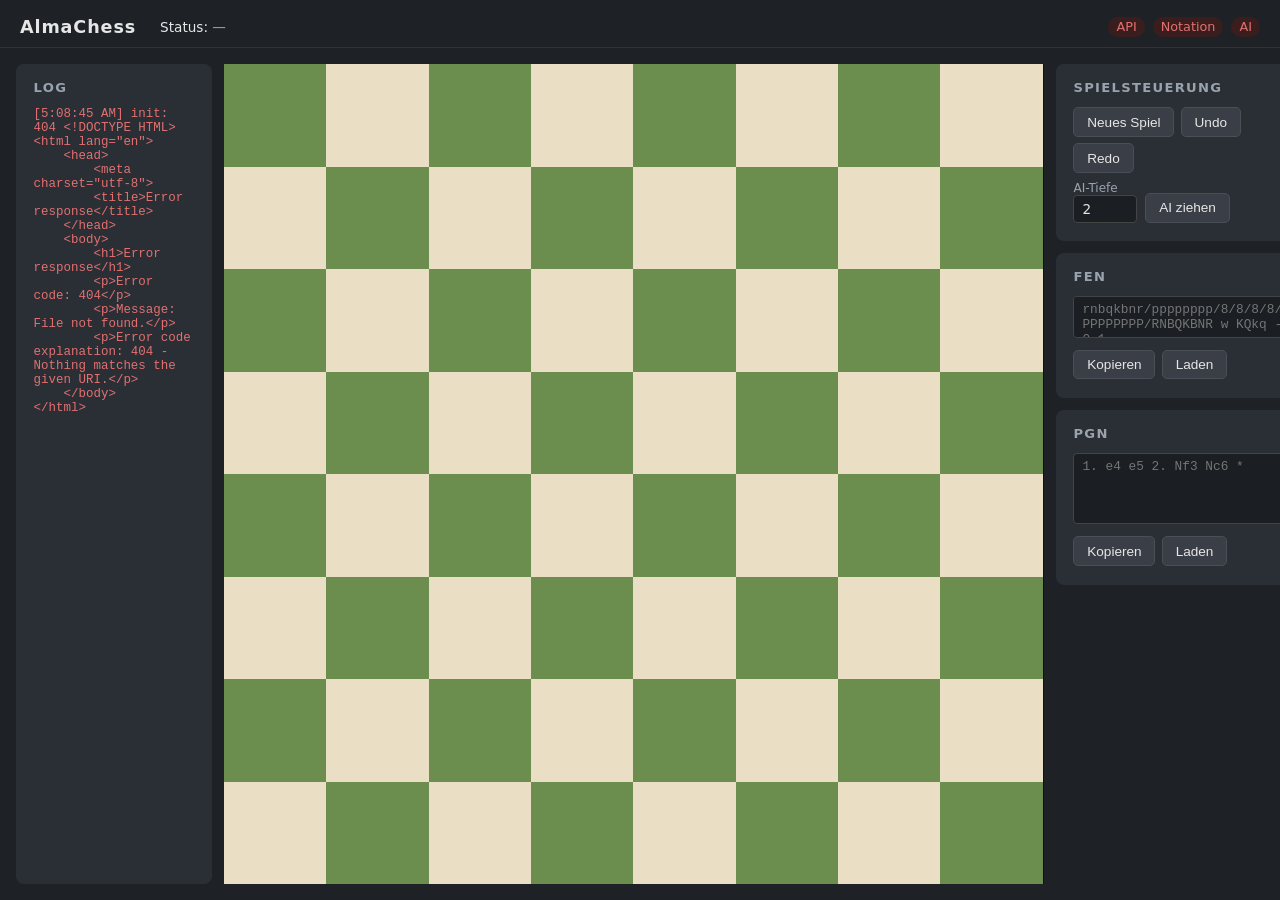
==== web/html/index.html @ f7832139 "docker abhaengigkeiten und web frontend hinzugefügt" ====
<!doctype html>
<html lang="de">
<head>
  <meta charset="utf-8" />
  <title>AlmaChess — Test Frontend</title>
  <meta name="viewport" content="width=device-width, initial-scale=1" />
  <link rel="stylesheet" href="styles.css" />
</head>
<body>
  <header>
    <h1>AlmaChess</h1>
    <div class="meta">
      <span><strong>Status:</strong> <span id="status">—</span></span>
    </div>
    <div id="health" class="health">
      <span data-svc="api">API</span>
      <span data-svc="notation">Notation</span>
      <span data-svc="ai">AI</span>
    </div>
  </header>

  <main>
    <aside class="log-col">
      <div class="panel log-panel">
        <h2>Log</h2>
        <pre id="log"></pre>
      </div>
    </aside>

    <section class="board-col">
      <div id="board" aria-label="Chessboard"></div>
    </section>

    <aside class="controls-col">
      <div class="panel">
        <h2>Spielsteuerung</h2>
        <div class="buttons">
          <button id="btn-reset">Neues Spiel</button>
          <button id="btn-undo">Undo</button>
          <button id="btn-redo">Redo</button>
        </div>
        <div class="ai-row">
          <label>AI-Tiefe
            <input id="ai-depth" type="number" min="1" max="6" value="2" />
          </label>
          <button id="btn-ai">AI ziehen</button>
        </div>
      </div>

      <div class="panel">
        <h2>FEN</h2>
        <textarea id="fen-input" rows="2"
          placeholder="rnbqkbnr/pppppppp/8/8/8/8/PPPPPPPP/RNBQKBNR w KQkq - 0 1"></textarea>
        <div class="buttons">
          <button id="btn-fen-copy">Kopieren</button>
          <button id="btn-fen-load">Laden</button>
        </div>
      </div>

      <div class="panel">
        <h2>PGN</h2>
        <textarea id="pgn-input" rows="4" placeholder="1. e4 e5 2. Nf3 Nc6 *"></textarea>
        <div class="buttons">
          <button id="btn-pgn-copy">Kopieren</button>
          <button id="btn-pgn-load">Laden</button>
        </div>
      </div>
    </aside>
  </main>

  <script src="app.js"></script>
</body>
</html>
---- web/html/styles.css ----
:root {
  --light: #eadfc5;
  --dark:  #6b8e4e;
  --sel:   #f6c453;
  --legal: rgba(246, 196, 83, 0.55);
  --bg:    #1e2227;
  --panel: #2a2f36;
  --fg:    #e6e6e6;
  --muted: #9aa3ad;
  --ok:    #6bd67b;
  --bad:   #e27070;
}

* { box-sizing: border-box; }

html, body { height: 100%; }

body {
  margin: 0;
  font-family: system-ui, -apple-system, Segoe UI, Roboto, sans-serif;
  background: var(--bg);
  color: var(--fg);
  display: flex;
  flex-direction: column;
  min-height: 100vh;
}

header {
  display: flex;
  align-items: center;
  gap: 1.5rem;
  padding: 0.65rem 1.25rem;
  margin-top: 0.4rem;
  border-bottom: 1px solid #333;
  flex: 0 0 auto;
}

h1 { margin: 0; font-size: 1.1rem; letter-spacing: 0.05em; }

.meta {
  display: flex;
  gap: 1.25rem;
  font-size: 0.85rem;
  color: var(--muted);
  flex: 1;
}
.meta strong { color: var(--fg); font-weight: 500; }

.health { display: flex; gap: 0.5rem; font-size: 0.8rem; }
.health span {
  padding: 0.15rem 0.5rem;
  border-radius: 999px;
  background: #3a3f47;
  color: var(--muted);
}
.health span.up   { background: #1e3a24; color: var(--ok); }
.health span.down { background: #3a1e1e; color: var(--bad); }

main {
  display: grid;
  grid-template-columns: minmax(220px, 300px) 1fr minmax(280px, 340px);
  gap: 0;
  padding: 0;
  flex: 1 1 auto;
  min-height: 0;
}

.log-col {
  display: flex;
  flex-direction: column;
  padding: 1rem 0.5rem 1rem 1rem;
  min-height: 0;
}

.board-col {
  display: flex;
  align-items: stretch;
  justify-content: center;
  min-height: 0;
  padding: 1rem 0.25rem;
}

#board {
  display: grid;
  grid-template-columns: repeat(8, 1fr);
  grid-template-rows:    repeat(8, 1fr);
  aspect-ratio: 1 / 1;
  height: 100%;
  width: auto;
  max-width: 100%;
  border-right: 1px solid #111;
  user-select: none;
}

.sq {
  display: flex;
  align-items: center;
  justify-content: center;
  font-size: clamp(1.8rem, 7vmin, 5rem);
  line-height: 1;
  cursor: pointer;
  position: relative;
}
.sq.light { background: var(--light); }
.sq.dark  { background: var(--dark); }

.sq[draggable="true"] { cursor: grab; }
.sq[draggable="true"]:active { cursor: grabbing; }
/* During drag we hide the glyph on the origin square so only the cursor ghost
   (just the piece) is visible; the square keeps its background colour. */
.sq.dragging { color: transparent !important; text-shadow: none !important; }
.sq.drop-target { box-shadow: inset 0 0 0 3px var(--sel); }

.drag-ghost {
  position: fixed;
  top: -1000px;
  left: -1000px;
  pointer-events: none;
  background: transparent;
  line-height: 1;
  display: flex;
  align-items: center;
  justify-content: center;
}

/* All pieces use the filled glyph; colour is decided by side. */
.sq.piece-white {
  color: #ffffff;
  text-shadow:
     0 0 2px #000,
     1px 0  1px #000,
    -1px 0  1px #000,
     0  1px 1px #000,
     0 -1px 1px #000;
}
.sq.piece-black {
  color: #111111;
  text-shadow: 0 1px 1px rgba(255,255,255,0.15);
}

.sq.selected { outline: 3px solid var(--sel); outline-offset: -3px; }
.sq.legal::after {
  content: "";
  position: absolute;
  width: 28%;
  height: 28%;
  border-radius: 50%;
  background: var(--legal);
  pointer-events: none;
}
.sq.legal.capture::after {
  width: 82%; height: 82%;
  background: transparent;
  border: 4px solid var(--legal);
  border-radius: 50%;
}

.controls-col {
  display: flex;
  flex-direction: column;
  gap: 0.75rem;
  overflow: hidden;
  min-height: 0;
  padding: 1rem 1rem 1rem 0.5rem;
}

.panel {
  background: var(--panel);
  padding: 1rem 1.1rem 1.15rem;
  border-radius: 8px;
  flex: 0 0 auto;
}
.panel h2 {
  margin: 0 0 0.75rem;
  font-size: 0.82rem;
  text-transform: uppercase;
  letter-spacing: 0.1em;
  color: var(--muted);
}

.buttons { display: flex; gap: 0.4rem; flex-wrap: wrap; }
.buttons + textarea, textarea + .buttons { margin-top: 0.5rem; }

button {
  background: #3a3f47;
  color: var(--fg);
  border: 1px solid #4a4f57;
  padding: 0.4rem 0.8rem;
  border-radius: 5px;
  cursor: pointer;
  font-size: 0.85rem;
}
button:hover { background: #474c55; }
button:active { transform: translateY(1px); }

.ai-row { display: flex; gap: 0.5rem; align-items: end; margin-top: 0.5rem; }
.ai-row label { display: flex; flex-direction: column; font-size: 0.75rem; color: var(--muted); }

input[type="number"], textarea {
  background: #1b1e22;
  color: var(--fg);
  border: 1px solid #444;
  border-radius: 4px;
  padding: 0.3rem 0.5rem;
  font-family: inherit;
  font-size: 0.85rem;
}
input[type="number"] { width: 4rem; }
textarea {
  width: 100%;
  resize: vertical;
  font-family: ui-monospace, Menlo, Consolas, monospace;
  font-size: 0.8rem;
}

.log-panel {
  flex: 1 1 auto;
  display: flex;
  flex-direction: column;
  min-height: 0;
}
#log {
  margin: 0;
  flex: 1 1 auto;
  overflow: auto;
  font-size: 0.78rem;
  color: var(--muted);
  white-space: pre-wrap;
}
#log .err { color: var(--bad); }
#log .ok  { color: var(--ok); }

@media (max-width: 1100px) {
  main { grid-template-columns: 1fr minmax(260px, 320px); }
  .log-col { display: none; }
}
@media (max-width: 800px) {
  main { grid-template-columns: 1fr; }
  .log-col { display: none; }
  #board { height: auto; width: min(95vw, 70vh); }
}
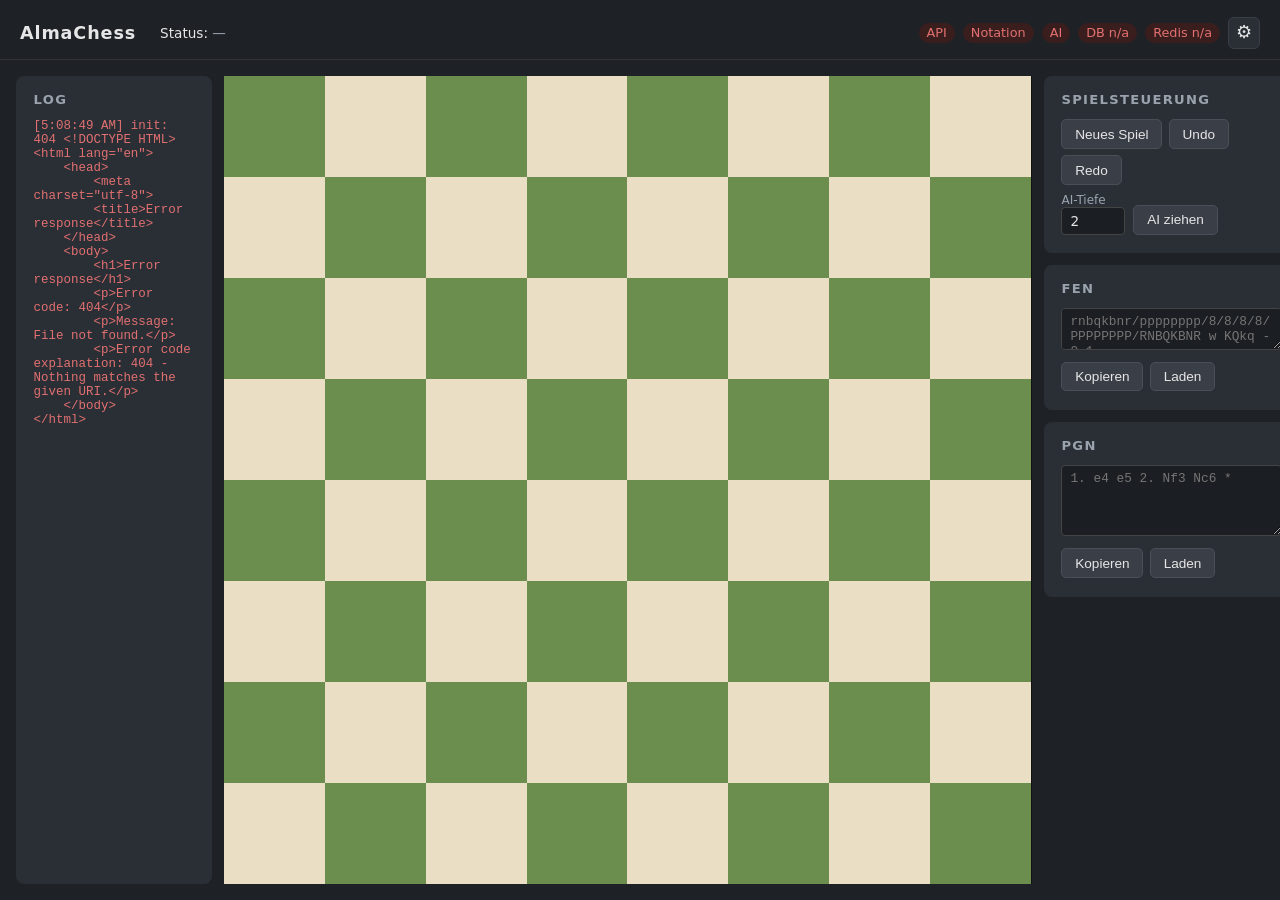
==== commit 8a57a3e4: "db wie redis, mongo und postgres speichern pgn und fens" ====
--- a/web/html/index.html
+++ b/web/html/index.html
@@ -16,6 +16,47 @@
       <span data-svc="api">API</span>
       <span data-svc="notation">Notation</span>
       <span data-svc="ai">AI</span>
+      <span data-svc="db" id="db-badge">DB —</span>
+      <span data-svc="redis" id="redis-badge">Redis —</span>
+      <button id="btn-db-menu" class="icon-btn" title="Datenbank-Menü" aria-haspopup="true" aria-expanded="false">⚙</button>
+    </div>
+    <div id="db-menu" class="db-menu" hidden>
+      <div class="db-menu-header">
+        <strong>Datenbank</strong>
+        <span class="db-menu-backend">Aktive DB: <span id="db-menu-backend">—</span></span>
+      </div>
+      <label class="db-menu-row">Game ID
+        <input id="db-game-id" type="text" placeholder="z.B. partie-1" />
+      </label>
+      <div class="db-menu-buttons">
+        <button id="btn-db-save">Speichern</button>
+        <button id="btn-db-load">Laden</button>
+        <button id="btn-db-delete">Löschen</button>
+        <button id="btn-db-list">Aktualisieren</button>
+      </div>
+      <div class="db-menu-list-label">Gespeicherte Partien</div>
+      <ul id="db-list" class="db-list"></ul>
+
+      <hr class="db-menu-sep" />
+
+      <div class="db-menu-header">
+        <strong>Live Autosave</strong>
+        <span class="db-menu-backend">
+          <span id="live-backend">—</span>
+          <span id="live-ttl" class="db-menu-ttl"></span>
+        </span>
+      </div>
+      <label class="db-menu-row">Session ID
+        <input id="live-session-id" type="text" placeholder="z.B. browser-session-1" value="browser-session-1" />
+      </label>
+      <div class="db-menu-buttons">
+        <button id="btn-live-save">Live speichern</button>
+        <button id="btn-live-load">Live laden</button>
+        <button id="btn-live-delete">Live löschen</button>
+        <label class="db-autosave-toggle">
+          <input id="chk-live-autosave" type="checkbox" /> Autosave nach Zug
+        </label>
+      </div>
     </div>
   </header>
 
@@ -65,6 +106,7 @@
           <button id="btn-pgn-load">Laden</button>
         </div>
       </div>
+
     </aside>
   </main>
 
--- a/web/html/styles.css
+++ b/web/html/styles.css
@@ -33,6 +33,7 @@
   margin-top: 0.4rem;
   border-bottom: 1px solid #333;
   flex: 0 0 auto;
+  position: relative;
 }
 
 h1 { margin: 0; font-size: 1.1rem; letter-spacing: 0.05em; }
@@ -46,7 +47,7 @@
 }
 .meta strong { color: var(--fg); font-weight: 500; }
 
-.health { display: flex; gap: 0.5rem; font-size: 0.8rem; }
+.health { display: flex; align-items: center; gap: 0.5rem; font-size: 0.8rem; }
 .health span {
   padding: 0.15rem 0.5rem;
   border-radius: 999px;
@@ -78,6 +79,86 @@
   justify-content: center;
   min-height: 0;
   padding: 1rem 0.25rem;
+}
+
+.icon-btn {
+  background: var(--panel);
+  color: var(--fg);
+  border: 1px solid #3a3f47;
+  border-radius: 6px;
+  width: 2rem;
+  height: 2rem;
+  font-size: 1.1rem;
+  cursor: pointer;
+  display: inline-flex;
+  align-items: center;
+  justify-content: center;
+}
+.icon-btn:hover { background: #33383f; }
+.icon-btn[aria-expanded="true"] { background: #33383f; }
+
+.db-menu {
+  position: absolute;
+  top: calc(100% + 0.25rem);
+  right: 1.25rem;
+  z-index: 20;
+  background: var(--panel);
+  border: 1px solid #3a3f47;
+  border-radius: 8px;
+  padding: 0.75rem;
+  width: 22rem;
+  max-width: calc(100vw - 1rem);
+  box-shadow: 0 8px 24px rgba(0, 0, 0, 0.45);
+  display: flex;
+  flex-direction: column;
+  gap: 0.6rem;
+}
+.db-menu[hidden] { display: none; }
+
+.db-menu-header {
+  display: flex;
+  justify-content: space-between;
+  align-items: baseline;
+}
+.db-menu-backend { font-size: 0.8rem; color: var(--muted); }
+.db-menu-backend #db-menu-backend { color: var(--fg); font-weight: 600; }
+
+.db-menu-row {
+  display: flex;
+  flex-direction: column;
+  gap: 0.25rem;
+  font-size: 0.8rem;
+  color: var(--muted);
+}
+.db-menu-row input {
+  background: #1a1d22;
+  color: var(--fg);
+  border: 1px solid #3a3f47;
+  border-radius: 4px;
+  padding: 0.35rem 0.5rem;
+  font-size: 0.9rem;
+}
+
+.db-menu-buttons {
+  display: grid;
+  grid-template-columns: repeat(2, 1fr);
+  gap: 0.4rem;
+}
+.db-menu-buttons button {
+  background: #3a3f47;
+  color: var(--fg);
+  border: none;
+  border-radius: 4px;
+  padding: 0.4rem 0.5rem;
+  cursor: pointer;
+  font-size: 0.85rem;
+}
+.db-menu-buttons button:hover { background: #4a505a; }
+
+.db-menu-list-label {
+  font-size: 0.78rem;
+  color: var(--muted);
+  margin-top: 0.25rem;
 }
 
 #board {
@@ -230,6 +311,48 @@
 #log .err { color: var(--bad); }
 #log .ok  { color: var(--ok); }
 
+.db-list {
+  list-style: none;
+  margin: 0;
+  padding: 0;
+  max-height: 12rem;
+  overflow: auto;
+  font-size: 0.82rem;
+  border: 1px solid #33383f;
+  border-radius: 4px;
+}
+.db-list li {
+  display: flex;
+  justify-content: space-between;
+  gap: 0.5rem;
+  padding: 0.3rem 0.5rem;
+  border-bottom: 1px solid #33383f;
+  cursor: pointer;
+}
+.db-list li:last-child { border-bottom: none; }
+.db-list li:hover { background: #33383f; }
+.db-list li.empty {
+  color: var(--muted);
+  cursor: default;
+  font-style: italic;
+  justify-content: center;
+}
+.db-list li.empty:hover { background: transparent; }
+.db-list .db-list-name { font-weight: 500; color: var(--fg); }
+.db-list .db-list-date { color: var(--muted); font-variant-numeric: tabular-nums; }
+
+.db-menu-sep { border: none; border-top: 1px solid #3a3f47; margin: 0.6rem 0 0; }
+.db-menu-ttl { color: var(--muted); margin-left: 0.4rem; }
+.db-autosave-toggle {
+  grid-column: 1 / -1;
+  font-size: 0.78rem;
+  color: var(--muted);
+  display: inline-flex;
+  align-items: center;
+  gap: 0.35rem;
+  padding: 0.2rem 0.1rem;
+}
+
 @media (max-width: 1100px) {
   main { grid-template-columns: 1fr minmax(260px, 320px); }
   .log-col { display: none; }
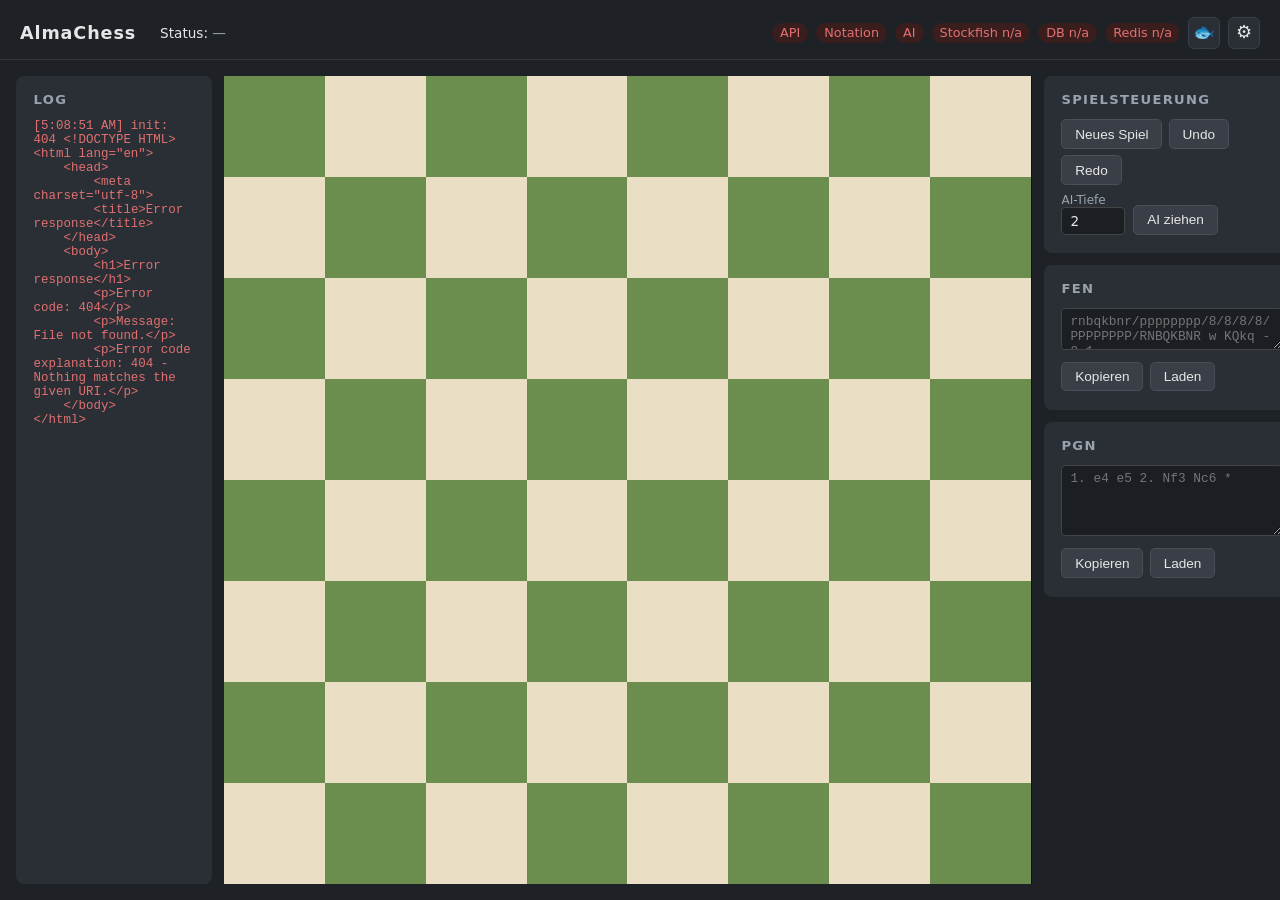
==== commit ef6f23e1: "added stockfish ai and fixed some bugs" ====
--- a/web/html/index.html
+++ b/web/html/index.html
@@ -16,10 +16,45 @@
       <span data-svc="api">API</span>
       <span data-svc="notation">Notation</span>
       <span data-svc="ai">AI</span>
+      <span data-svc="stockfish" id="stockfish-badge">Stockfish —</span>
       <span data-svc="db" id="db-badge">DB —</span>
       <span data-svc="redis" id="redis-badge">Redis —</span>
+      <button id="btn-fish-menu" class="icon-btn" title="Stockfish-Einstellungen" aria-haspopup="true" aria-expanded="false">🐟</button>
       <button id="btn-db-menu" class="icon-btn" title="Datenbank-Menü" aria-haspopup="true" aria-expanded="false">⚙</button>
     </div>
+    <div id="fish-menu" class="db-menu fish-menu" hidden>
+      <div class="db-menu-header">
+        <strong>Stockfish</strong>
+        <span class="db-menu-backend">Engine: <span id="fish-engine-name">—</span></span>
+      </div>
+      <div class="db-menu-row">
+        <span>Modus</span>
+        <div class="fish-mode-row">
+          <label><input type="radio" name="fish-mode" value="depth" checked /> Tiefe</label>
+          <label><input type="radio" name="fish-mode" value="movetime" /> Zeit (ms)</label>
+        </div>
+      </div>
+      <label class="db-menu-row">Tiefe
+        <input id="fish-depth" type="number" min="1" max="30" value="12" />
+      </label>
+      <label class="db-menu-row">Zeit pro Zug (ms)
+        <input id="fish-movetime" type="number" min="50" max="60000" step="50" value="500" />
+      </label>
+      <label class="db-menu-row">Skill Level (0–20)
+        <input id="fish-skill" type="number" min="0" max="20" value="20" />
+      </label>
+      <label class="db-autosave-toggle">
+        <input id="chk-fish-auto" type="checkbox" /> Automatisch nach eigenem Zug spielen
+      </label>
+      <div class="db-menu-row">
+        <span>Spielerfarbe (für Auto-Modus)</span>
+        <div class="fish-mode-row">
+          <label><input type="radio" name="fish-color" value="white" checked /> Weiß</label>
+          <label><input type="radio" name="fish-color" value="black" /> Schwarz</label>
+        </div>
+      </div>
+    </div>
+
     <div id="db-menu" class="db-menu" hidden>
       <div class="db-menu-header">
         <strong>Datenbank</strong>
--- a/web/html/styles.css
+++ b/web/html/styles.css
@@ -353,6 +353,20 @@
   padding: 0.2rem 0.1rem;
 }
 
+.fish-menu { width: 20rem; }
+.fish-mode-row {
+  display: flex;
+  gap: 0.75rem;
+  font-size: 0.82rem;
+  color: var(--fg);
+}
+.fish-mode-row label {
+  display: inline-flex;
+  align-items: center;
+  gap: 0.3rem;
+  cursor: pointer;
+}
+
 @media (max-width: 1100px) {
   main { grid-template-columns: 1fr minmax(260px, 320px); }
   .log-col { display: none; }
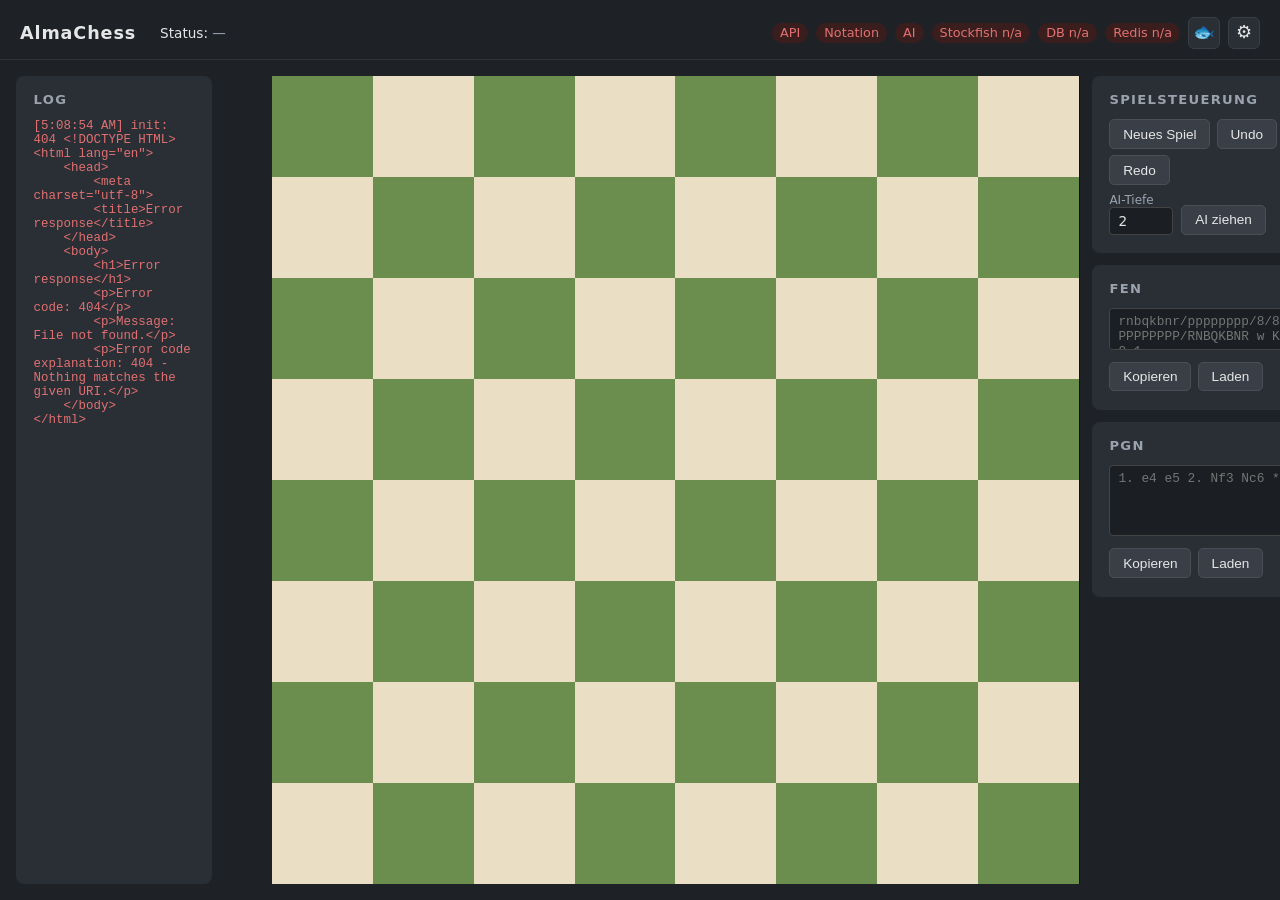
==== commit ecb1aacb: "Three perf layers, baseline → optimize → rerun, all with reproducible commands and threshold gates:" ====
--- a/web/html/index.html
+++ b/web/html/index.html
@@ -104,6 +104,10 @@
     </aside>
 
     <section class="board-col">
+      <div class="captures-col-inner" aria-label="Geschlagene Figuren">
+        <div id="captures-top"    class="captures-row piece-white"></div>
+        <div id="captures-bottom" class="captures-row piece-black"></div>
+      </div>
       <div id="board" aria-label="Chessboard"></div>
     </section>
 
--- a/web/html/styles.css
+++ b/web/html/styles.css
@@ -77,9 +77,33 @@
   display: flex;
   align-items: stretch;
   justify-content: center;
+  gap: 0.4rem;
   min-height: 0;
   padding: 1rem 0.25rem;
 }
+
+.captures-col-inner {
+  display: flex;
+  flex-direction: column;
+  justify-content: space-between;
+  gap: 0.5rem;
+  width: 2.6rem;
+  flex: 0 0 auto;
+}
+
+.captures-row {
+  display: flex;
+  flex-wrap: wrap;
+  align-content: flex-start;
+  gap: 0.1rem;
+  font-size: 1.5rem;
+  line-height: 1;
+  min-height: 1.5rem;
+  user-select: none;
+}
+.captures-row.piece-white { color: #ffffff; text-shadow: 0 0 2px #000, 1px 0 1px #000, -1px 0 1px #000, 0 1px 1px #000, 0 -1px 1px #000; }
+.captures-row.piece-black { color: #111111; text-shadow: 0 1px 1px rgba(255,255,255,0.15); }
+#captures-bottom { align-content: flex-end; }
 
 .icon-btn {
   background: var(--panel);
@@ -185,6 +209,9 @@
 .sq.light { background: var(--light); }
 .sq.dark  { background: var(--dark); }
 
+.sq.last-move.light { background: #f0d885; }
+.sq.last-move.dark  { background: #a89a3f; }
+
 .sq[draggable="true"] { cursor: grab; }
 .sq[draggable="true"]:active { cursor: grabbing; }
 /* During drag we hide the glyph on the origin square so only the cursor ghost
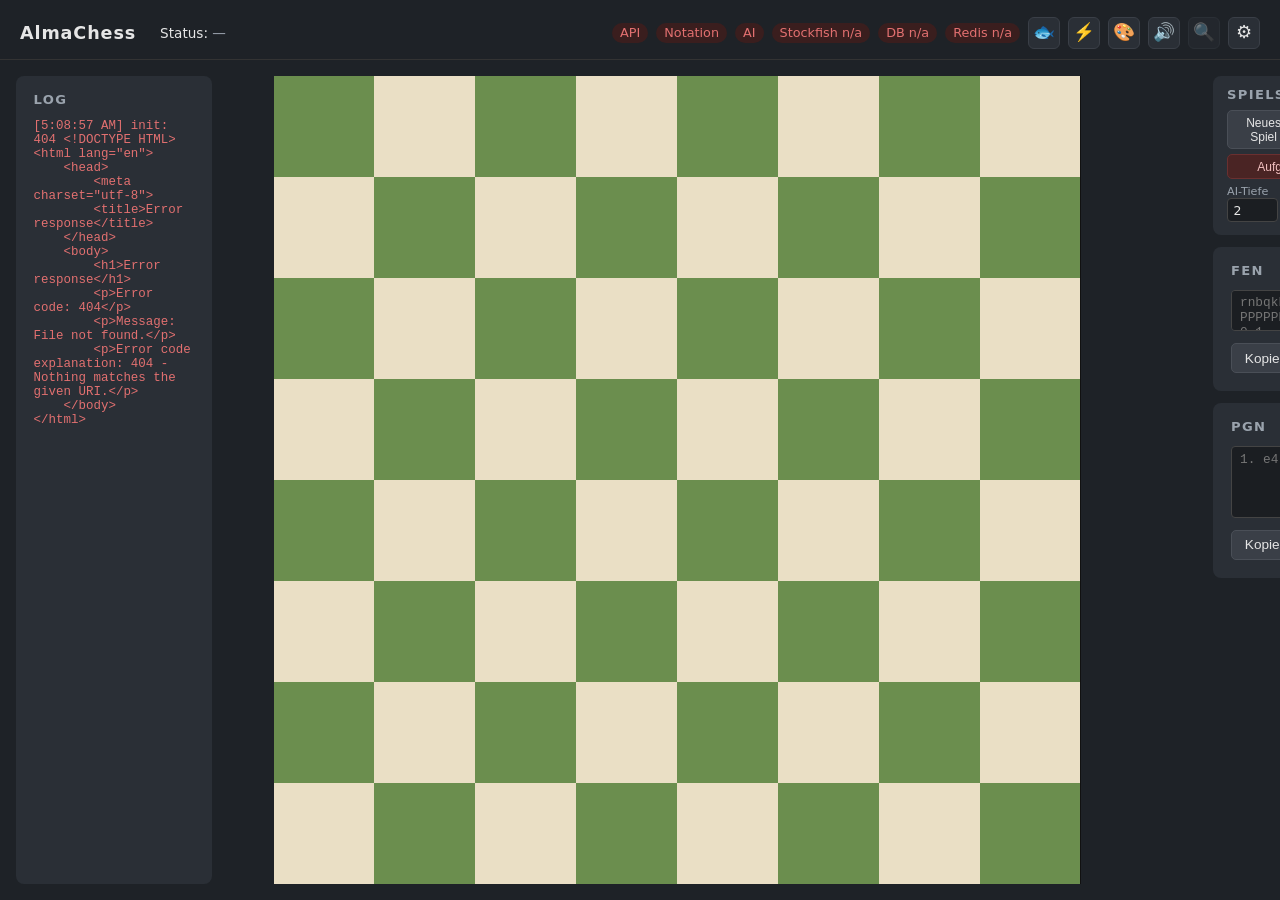
==== commit f7ba0df8: "added new features" ====
--- a/web/html/index.html
+++ b/web/html/index.html
@@ -4,13 +4,18 @@
   <meta charset="utf-8" />
   <title>AlmaChess — Test Frontend</title>
   <meta name="viewport" content="width=device-width, initial-scale=1" />
-  <link rel="stylesheet" href="styles.css" />
+  <link rel="stylesheet" href="styles.css?v=20260503-12" />
 </head>
 <body>
   <header>
     <h1>AlmaChess</h1>
     <div class="meta">
       <span><strong>Status:</strong> <span id="status">—</span></span>
+      <span id="analysis-line" class="analysis-line" hidden>
+        <span class="analysis-eval" id="analysis-eval">—</span>
+        <span class="analysis-best" id="analysis-best"></span>
+        <span class="analysis-class" id="analysis-class"></span>
+      </span>
     </div>
     <div id="health" class="health">
       <span data-svc="api">API</span>
@@ -20,39 +25,134 @@
       <span data-svc="db" id="db-badge">DB —</span>
       <span data-svc="redis" id="redis-badge">Redis —</span>
       <button id="btn-fish-menu" class="icon-btn" title="Stockfish-Einstellungen" aria-haspopup="true" aria-expanded="false">🐟</button>
+      <button id="btn-time-menu" class="icon-btn" title="Zeitmodus" aria-haspopup="true" aria-expanded="false">⚡</button>
+      <button id="btn-theme-menu" class="icon-btn" title="Brett-Theme" aria-haspopup="true" aria-expanded="false">🎨</button>
+      <button id="btn-sound-menu" class="icon-btn" title="Sounds" aria-haspopup="true" aria-expanded="false">🔊</button>
+      <button id="btn-analysis-toggle" class="icon-btn analysis-off" title="Analyse ein/aus" aria-pressed="false">🔍</button>
       <button id="btn-db-menu" class="icon-btn" title="Datenbank-Menü" aria-haspopup="true" aria-expanded="false">⚙</button>
+    </div>
+
+    <div id="theme-menu" class="db-menu theme-menu" hidden>
+      <div class="db-menu-header">
+        <strong>Brett-Theme</strong>
+        <span class="db-menu-backend">Aktiv: <span id="theme-active-name">—</span></span>
+      </div>
+      <div class="theme-presets" id="theme-presets"></div>
+    </div>
+
+    <div id="sound-menu" class="db-menu sound-menu" hidden>
+      <div class="db-menu-header">
+        <strong>Sounds</strong>
+        <span class="db-menu-backend"><span id="sound-status">—</span></span>
+      </div>
+      <label class="db-autosave-toggle">
+        <input id="chk-sound-enabled" type="checkbox" /> Sounds aktiv
+      </label>
+      <label class="db-menu-row">Lautstärke
+        <input id="sound-volume" type="range" min="0" max="100" step="1" value="60" />
+      </label>
+      <div class="fish-advanced-buttons">
+        <button id="btn-sound-test" type="button">Test</button>
+      </div>
+      <div class="fish-advanced-hint">
+        Lädt MP3s aus <em>assets/sounds/</em>. Wenn Datei fehlt, spielt ein
+        synthetischer Beep als Fallback.
+      </div>
+    </div>
+
+    <div id="time-menu" class="db-menu time-menu" hidden>
+      <div class="db-menu-header">
+        <strong>Zeitmodus</strong>
+        <span class="db-menu-backend">Aktiv: <span id="time-active-name">Ohne Uhr</span></span>
+      </div>
+      <div class="time-presets" id="time-presets"></div>
+
+      <details id="time-custom" class="fish-advanced">
+        <summary>Benutzerdefiniert</summary>
+        <div class="fish-advanced-body">
+          <label class="db-menu-row">Startzeit (Minuten)
+            <input id="time-custom-base" type="number" min="0" max="180" step="1" value="5" />
+          </label>
+          <label class="db-menu-row">Inkrement (Sekunden)
+            <input id="time-custom-inc" type="number" min="0" max="60" step="1" value="0" />
+          </label>
+          <div class="fish-advanced-buttons">
+            <button id="btn-time-custom-apply" type="button" class="primary">Übernehmen</button>
+          </div>
+        </div>
+      </details>
+
+      <div class="fish-advanced-hint">
+        Stockfish nutzt maximal <strong>restMs / 30 − 200 ms</strong> pro Zug.
+        Neues Spiel setzt die Uhren zurück. Undo lässt die Uhr unverändert.
+      </div>
     </div>
     <div id="fish-menu" class="db-menu fish-menu" hidden>
       <div class="db-menu-header">
         <strong>Stockfish</strong>
         <span class="db-menu-backend">Engine: <span id="fish-engine-name">—</span></span>
       </div>
+
+      <!-- Dashboard: shows what is currently active -->
+      <div id="fish-active" class="fish-active">
+        <div class="fish-active-head">
+          <span id="fish-active-mode" class="fish-active-mode">Preset</span>
+          <span id="fish-active-headline" class="fish-active-headline">ELO 1500</span>
+        </div>
+        <div id="fish-active-detail" class="fish-active-detail">—</div>
+      </div>
+
+      <div class="db-menu-row fish-elo-block">
+        <div class="fish-elo-label">
+          <span>Spielstärke</span>
+          <span class="fish-elo-value"><span id="fish-elo-display">1500</span> ELO</span>
+        </div>
+        <input id="fish-elo-range" class="fish-elo-slider" type="range" min="100" max="3200" step="25" value="1500" />
+        <div class="fish-elo-scale">
+          <span>100</span><span>1000</span><span>2000</span><span>3200</span>
+        </div>
+      </div>
+
+      <label class="db-autosave-toggle">
+        <input id="chk-fish-auto" type="checkbox" /> Gegen Stockfish spielen
+      </label>
       <div class="db-menu-row">
-        <span>Modus</span>
-        <div class="fish-mode-row">
-          <label><input type="radio" name="fish-mode" value="depth" checked /> Tiefe</label>
-          <label><input type="radio" name="fish-mode" value="movetime" /> Zeit (ms)</label>
-        </div>
-      </div>
-      <label class="db-menu-row">Tiefe
-        <input id="fish-depth" type="number" min="1" max="30" value="12" />
-      </label>
-      <label class="db-menu-row">Zeit pro Zug (ms)
-        <input id="fish-movetime" type="number" min="50" max="60000" step="50" value="500" />
-      </label>
-      <label class="db-menu-row">Skill Level (0–20)
-        <input id="fish-skill" type="number" min="0" max="20" value="20" />
-      </label>
-      <label class="db-autosave-toggle">
-        <input id="chk-fish-auto" type="checkbox" /> Automatisch nach eigenem Zug spielen
-      </label>
-      <div class="db-menu-row">
-        <span>Spielerfarbe (für Auto-Modus)</span>
+        <span>Spielerfarbe</span>
         <div class="fish-mode-row">
           <label><input type="radio" name="fish-color" value="white" checked /> Weiß</label>
           <label><input type="radio" name="fish-color" value="black" /> Schwarz</label>
         </div>
       </div>
+
+      <details id="fish-advanced" class="fish-advanced">
+        <summary>Erweiterte Einstellungen</summary>
+        <div class="fish-advanced-body">
+          <div class="fish-advanced-hint">
+            Änderungen sind <em>Entwurf</em>, bis du auf <strong>Übernehmen</strong> klickst.
+          </div>
+          <div class="db-menu-row">
+            <span>Limit-Modus</span>
+            <div class="fish-mode-row">
+              <label><input type="radio" name="fish-mode" value="depth" checked /> Tiefe</label>
+              <label><input type="radio" name="fish-mode" value="movetime" /> Zeit</label>
+            </div>
+          </div>
+          <label class="db-menu-row">Tiefe (1–40)
+            <input id="fish-depth" type="number" min="1" max="40" value="12" />
+          </label>
+          <label class="db-menu-row">Zeit pro Zug (ms, 50–60000)
+            <input id="fish-movetime" type="number" min="50" max="60000" step="50" value="1000" />
+          </label>
+          <label class="db-menu-row">Skill Level (0–20)
+            <input id="fish-skill" type="number" min="0" max="20" value="20" />
+          </label>
+          <div class="fish-advanced-buttons">
+            <button id="btn-fish-apply" type="button" class="primary">Übernehmen</button>
+            <button id="btn-fish-from-elo" type="button">Aus ELO übernehmen</button>
+            <button id="btn-fish-reset" type="button">Zurücksetzen</button>
+          </div>
+        </div>
+      </details>
     </div>
 
     <div id="db-menu" class="db-menu" hidden>
@@ -105,23 +205,45 @@
 
     <section class="board-col">
       <div class="captures-col-inner" aria-label="Geschlagene Figuren">
-        <div id="captures-top"    class="captures-row piece-white"></div>
-        <div id="captures-bottom" class="captures-row piece-black"></div>
-      </div>
+        <div class="captures-block">
+          <div id="captures-top"   class="captures-row piece-white"></div>
+          <span id="material-top"  class="material-score"></span>
+        </div>
+        <div class="captures-block">
+          <span id="material-bottom" class="material-score"></span>
+          <div id="captures-bottom" class="captures-row piece-black"></div>
+        </div>
+      </div>
+
       <div id="board" aria-label="Chessboard"></div>
+
+      <aside id="clock-rail" aria-label="Uhren">
+        <div id="clock-top"    class="clock-card" hidden>
+          <span class="clock-label">—</span>
+          <span class="clock-time">--:--</span>
+        </div>
+        <div id="clock-bottom" class="clock-card" hidden>
+          <span class="clock-label">—</span>
+          <span class="clock-time">--:--</span>
+        </div>
+      </aside>
     </section>
 
     <aside class="controls-col">
-      <div class="panel">
+      <div class="panel panel-controls">
         <h2>Spielsteuerung</h2>
         <div class="buttons">
           <button id="btn-reset">Neues Spiel</button>
           <button id="btn-undo">Undo</button>
           <button id="btn-redo">Redo</button>
         </div>
+        <div class="buttons buttons-secondary">
+          <button id="btn-resign" class="danger">Aufgeben</button>
+          <button id="btn-draw">Remis</button>
+        </div>
         <div class="ai-row">
           <label>AI-Tiefe
-            <input id="ai-depth" type="number" min="1" max="6" value="2" />
+            <input id="ai-depth" type="number" min="1" max="30" value="2" />
           </label>
           <button id="btn-ai">AI ziehen</button>
         </div>
@@ -149,6 +271,24 @@
     </aside>
   </main>
 
-  <script src="app.js"></script>
+  <div id="promotion-popup" class="promotion-popup" hidden role="dialog" aria-label="Bauernumwandlung">
+    <button data-promo="q" title="Dame">♛</button>
+    <button data-promo="r" title="Turm">♜</button>
+    <button data-promo="b" title="Läufer">♝</button>
+    <button data-promo="n" title="Springer">♞</button>
+  </div>
+
+  <div id="result-modal" class="modal-backdrop" hidden>
+    <div class="result-modal" role="dialog" aria-modal="true" aria-labelledby="result-title">
+      <h2 id="result-title">—</h2>
+      <p id="result-message">—</p>
+      <div class="result-actions">
+        <button id="btn-result-new" class="primary">Neues Spiel</button>
+        <button id="btn-result-close">Schließen</button>
+      </div>
+    </div>
+  </div>
+
+  <script src="app.js?v=20260503-12"></script>
 </body>
 </html>
--- a/web/html/styles.css
+++ b/web/html/styles.css
@@ -74,10 +74,11 @@
 }
 
 .board-col {
-  display: flex;
+  display: grid;
+  grid-template-columns: 2.6rem auto 7rem;
+  gap: 0.5rem;
   align-items: stretch;
   justify-content: center;
-  gap: 0.4rem;
   min-height: 0;
   padding: 1rem 0.25rem;
 }
@@ -105,6 +106,23 @@
 .captures-row.piece-black { color: #111111; text-shadow: 0 1px 1px rgba(255,255,255,0.15); }
 #captures-bottom { align-content: flex-end; }
 
+.captures-block {
+  display: flex;
+  flex-direction: column;
+  gap: 0.2rem;
+  min-height: 0;
+}
+.captures-block:last-child { margin-top: auto; justify-content: flex-end; }
+.material-score {
+  font-size: 0.78rem;
+  font-weight: 600;
+  color: var(--sel);
+  font-variant-numeric: tabular-nums;
+  text-shadow: none;
+  min-height: 1rem;
+}
+.material-score.neutral { color: var(--muted); }
+
 .icon-btn {
   background: var(--panel);
   color: var(--fg);
@@ -120,6 +138,36 @@
 }
 .icon-btn:hover { background: #33383f; }
 .icon-btn[aria-expanded="true"] { background: #33383f; }
+.icon-btn.analysis-off { opacity: 0.45; }
+.icon-btn[aria-pressed="true"] {
+  background: #1e3a24;
+  border-color: var(--ok);
+  box-shadow: 0 0 0 1px var(--ok);
+  opacity: 1;
+}
+
+.analysis-line {
+  display: inline-flex;
+  align-items: center;
+  gap: 0.45rem;
+  font-size: 0.8rem;
+  color: var(--muted);
+  font-variant-numeric: tabular-nums;
+}
+.analysis-line[hidden] { display: none; }
+.analysis-line .analysis-eval {
+  color: var(--fg);
+  font-weight: 600;
+}
+.analysis-line .analysis-eval.pos { color: #6bd67b; }
+.analysis-line .analysis-eval.neg { color: #e27070; }
+.analysis-line .analysis-eval.busy { color: var(--muted); font-weight: 400; }
+.analysis-line .analysis-best { color: var(--muted); }
+.analysis-line .analysis-class { font-weight: 700; padding: 0 0.25rem; border-radius: 3px; }
+.analysis-line .analysis-class.blunder    { background: #5a1f1f; color: #f0a0a0; }
+.analysis-line .analysis-class.mistake    { background: #4a3018; color: #f3c373; }
+.analysis-line .analysis-class.inaccuracy { background: #3a3818; color: #d6cf6e; }
+.analysis-line .analysis-class.good       { background: #1e3a24; color: var(--ok); }
 
 .db-menu {
   position: absolute;
@@ -209,6 +257,32 @@
 .sq.light { background: var(--light); }
 .sq.dark  { background: var(--dark); }
 
+.piece-glyph {
+  position: relative;
+  z-index: 1;
+  pointer-events: none;
+}
+
+/* Coordinates: hidden by default, shown only when the board has .show-coords
+   (toggled via the analysis 🔍 button). Pure visual; pointer-events off so
+   they never interfere with click/drag. */
+.coord {
+  display: none;
+  position: absolute;
+  z-index: 2;
+  font-size: 0.65rem;
+  font-weight: 700;
+  line-height: 1;
+  pointer-events: none;
+  user-select: none;
+  font-family: system-ui, sans-serif;
+}
+#board.show-coords .coord { display: block; }
+.coord-file { bottom: 2px; right:  3px; }
+.coord-rank { top:    2px; left:   3px; }
+.sq.light .coord { color: rgba(0, 0, 0, 0.55); text-shadow: none; }
+.sq.dark  .coord { color: rgba(255, 255, 255, 0.85); text-shadow: 0 1px 1px rgba(0,0,0,0.4); }
+
 .sq.last-move.light { background: #f0d885; }
 .sq.last-move.dark  { background: #a89a3f; }
 
@@ -288,6 +362,36 @@
 
 .buttons { display: flex; gap: 0.4rem; flex-wrap: wrap; }
 .buttons + textarea, textarea + .buttons { margin-top: 0.5rem; }
+.buttons-secondary { margin-top: 0.3rem; }
+.buttons-secondary button { flex: 1 1 0; font-size: 0.75rem; }
+
+/* Compact buttons in the Spielsteuerung panel so the PGN box below stays
+   visible without scrolling. */
+.panel-controls { padding: 0.7rem 0.85rem 0.8rem; }
+.panel-controls h2 { margin-bottom: 0.5rem; }
+.panel-controls .buttons { gap: 0.3rem; }
+.panel-controls .buttons button {
+  font-size: 0.75rem;
+  padding: 0.28rem 0.55rem;
+  flex: 1 1 0;
+}
+.panel-controls .ai-row { margin-top: 0.4rem; gap: 0.4rem; }
+.panel-controls .ai-row label { font-size: 0.7rem; }
+.panel-controls .ai-row input[type="number"] {
+  padding: 0.2rem 0.35rem;
+  font-size: 0.78rem;
+  width: 3.2rem;
+}
+.panel-controls .ai-row button {
+  font-size: 0.78rem;
+  padding: 0.3rem 0.6rem;
+}
+button.danger {
+  background: #4a2424;
+  border-color: #6a3030;
+  color: #f3c0c0;
+}
+button.danger:hover { background: #5a2c2c; }
 
 button {
   background: #3a3f47;
@@ -381,6 +485,117 @@
 }
 
 .fish-menu { width: 20rem; }
+
+.time-menu  { width: 22rem; }
+.theme-menu { width: 18rem; }
+.sound-menu { width: 18rem; }
+
+.theme-presets {
+  display: flex;
+  flex-direction: column;
+  gap: 0.3rem;
+}
+.theme-presets button {
+  display: flex;
+  align-items: center;
+  gap: 0.55rem;
+  background: #3a3f47;
+  color: var(--fg);
+  border: 1px solid #4a4f57;
+  border-radius: 4px;
+  padding: 0.4rem 0.55rem;
+  font-size: 0.85rem;
+  cursor: pointer;
+  text-align: left;
+}
+.theme-presets button:hover { background: #474c55; }
+.theme-presets button.active {
+  background: var(--sel);
+  color: #1e2227;
+  border-color: var(--sel);
+  font-weight: 600;
+}
+.theme-swatch {
+  display: inline-flex;
+  width: 1.4rem;
+  height: 1.4rem;
+  border-radius: 3px;
+  border: 1px solid #1e2227;
+  overflow: hidden;
+  flex: 0 0 auto;
+}
+.theme-swatch span { display: block; flex: 1 1 0; }
+
+.sound-menu input[type="range"] {
+  width: 100%;
+}
+.time-presets {
+  display: grid;
+  grid-template-columns: repeat(2, 1fr);
+  gap: 0.35rem;
+}
+.time-presets button {
+  background: #3a3f47;
+  color: var(--fg);
+  border: 1px solid #4a4f57;
+  border-radius: 4px;
+  padding: 0.4rem 0.5rem;
+  cursor: pointer;
+  font-size: 0.82rem;
+  text-align: left;
+}
+.time-presets button:hover { background: #474c55; }
+.time-presets button.active {
+  background: var(--sel);
+  color: #1e2227;
+  border-color: var(--sel);
+  font-weight: 600;
+}
+
+#clock-rail {
+  display: flex;
+  flex-direction: column;
+  justify-content: space-between;
+  align-items: stretch;
+  height: 100%;
+  min-height: 0;
+  gap: 0.5rem;
+}
+
+.clock-card {
+  display: flex;
+  flex-direction: column;
+  align-items: flex-start;
+  gap: 0.25rem;
+  padding: 0.55rem 0.7rem;
+  background: var(--panel);
+  border: 1px solid #3a3f47;
+  border-radius: 8px;
+  font-variant-numeric: tabular-nums;
+  flex: 0 0 auto;
+}
+.clock-card[hidden] { display: none; }
+.clock-card .clock-label {
+  font-size: 0.7rem;
+  color: var(--muted);
+  text-transform: uppercase;
+  letter-spacing: 0.08em;
+  font-weight: 600;
+}
+.clock-card .clock-time {
+  font-size: 1.6rem;
+  color: var(--fg);
+  font-weight: 700;
+  line-height: 1.1;
+}
+.clock-card.active {
+  border-color: var(--sel);
+  box-shadow: 0 0 0 1px var(--sel);
+}
+.clock-card.active .clock-time { color: var(--sel); }
+.clock-card.low .clock-time    { color: var(--bad); }
+.clock-card.expired            { background: #3a1e1e; border-color: var(--bad); }
+.clock-card.expired .clock-time { color: var(--bad); }
 .fish-mode-row {
   display: flex;
   gap: 0.75rem;
@@ -393,10 +608,276 @@
   gap: 0.3rem;
   cursor: pointer;
 }
+
+.fish-elo-block {
+  gap: 0.4rem;
+}
+.fish-elo-label {
+  display: flex;
+  justify-content: space-between;
+  align-items: baseline;
+  font-size: 0.78rem;
+  color: var(--muted);
+}
+.fish-elo-value {
+  color: var(--sel);
+  font-weight: 600;
+  font-variant-numeric: tabular-nums;
+  font-size: 0.95rem;
+}
+
+.fish-elo-slider {
+  -webkit-appearance: none;
+  appearance: none;
+  width: 100%;
+  height: 6px;
+  background: linear-gradient(to right, #4a8e2e 0%, #d4b13a 50%, #d96a3a 100%);
+  border-radius: 3px;
+  outline: none;
+  margin: 0.2rem 0;
+  padding: 0;
+  cursor: pointer;
+}
+.fish-elo-slider::-webkit-slider-thumb {
+  -webkit-appearance: none;
+  appearance: none;
+  width: 18px;
+  height: 18px;
+  border-radius: 50%;
+  background: var(--sel);
+  border: 2px solid #1e2227;
+  box-shadow: 0 1px 4px rgba(0,0,0,0.6);
+  cursor: grab;
+}
+.fish-elo-slider::-webkit-slider-thumb:active { cursor: grabbing; }
+.fish-elo-slider::-moz-range-thumb {
+  width: 18px;
+  height: 18px;
+  border-radius: 50%;
+  background: var(--sel);
+  border: 2px solid #1e2227;
+  box-shadow: 0 1px 4px rgba(0,0,0,0.6);
+  cursor: grab;
+}
+.fish-elo-slider:focus { outline: none; }
+
+.fish-elo-scale {
+  display: flex;
+  justify-content: space-between;
+  font-size: 0.68rem;
+  color: var(--muted);
+  font-variant-numeric: tabular-nums;
+}
+
+.fish-derived {
+  font-size: 0.72rem;
+  color: var(--muted);
+  font-variant-numeric: tabular-nums;
+}
+
+.fish-advanced {
+  border-top: 1px solid #3a3f47;
+  padding-top: 0.5rem;
+}
+.fish-advanced > summary {
+  cursor: pointer;
+  font-size: 0.78rem;
+  color: var(--muted);
+  list-style: none;
+  user-select: none;
+  padding: 0.15rem 0;
+}
+.fish-advanced > summary::before {
+  content: "▸ ";
+  display: inline-block;
+  transition: transform 0.15s ease;
+}
+.fish-advanced[open] > summary::before { content: "▾ "; }
+.fish-advanced > summary:hover { color: var(--fg); }
+.fish-advanced-body {
+  display: flex;
+  flex-direction: column;
+  gap: 0.6rem;
+  padding-top: 0.5rem;
+}
+.fish-advanced-hint {
+  font-size: 0.72rem;
+  color: var(--muted);
+  background: rgba(246, 196, 83, 0.08);
+  border-left: 2px solid var(--sel);
+  padding: 0.3rem 0.5rem;
+  border-radius: 3px;
+}
+.fish-advanced-hint em { color: var(--fg); font-style: normal; }
+.fish-advanced-hint strong { color: var(--sel); font-weight: 600; }
+.fish-advanced-buttons {
+  display: flex;
+  gap: 0.4rem;
+  flex-wrap: wrap;
+  margin-top: 0.25rem;
+}
+.fish-advanced-buttons button {
+  flex: 1 1 auto;
+  font-size: 0.78rem;
+  padding: 0.35rem 0.5rem;
+}
+.fish-advanced-buttons button.primary {
+  background: var(--sel);
+  color: #1e2227;
+  border-color: var(--sel);
+  font-weight: 600;
+}
+.fish-advanced-buttons button.primary:hover { background: #ffd66e; }
+
+/* ---- Active-config dashboard ---- */
+.fish-active {
+  background: #1a1d22;
+  border: 1px solid #3a3f47;
+  border-radius: 6px;
+  padding: 0.5rem 0.6rem;
+  display: flex;
+  flex-direction: column;
+  gap: 0.2rem;
+}
+.fish-active-head {
+  display: flex;
+  align-items: center;
+  gap: 0.5rem;
+}
+.fish-active-mode {
+  font-size: 0.65rem;
+  text-transform: uppercase;
+  letter-spacing: 0.08em;
+  padding: 0.1rem 0.4rem;
+  border-radius: 999px;
+  font-weight: 600;
+}
+.fish-active-mode.preset { background: #1e3a24; color: var(--ok); }
+.fish-active-mode.custom { background: #3a2e1e; color: var(--sel); }
+.fish-active-headline {
+  font-size: 0.95rem;
+  color: var(--fg);
+  font-weight: 600;
+  font-variant-numeric: tabular-nums;
+}
+.fish-active-detail {
+  font-size: 0.72rem;
+  color: var(--muted);
+  font-variant-numeric: tabular-nums;
+}
+
+/* ---- Promotion popup ---- */
+.promotion-popup {
+  position: absolute;
+  z-index: 50;
+  display: flex;
+  gap: 0.15rem;
+  padding: 0.25rem;
+  background: var(--panel);
+  border: 1px solid var(--sel);
+  border-radius: 6px;
+  box-shadow: 0 6px 18px rgba(0, 0, 0, 0.6);
+}
+.promotion-popup[hidden] { display: none; }
+.promotion-popup button {
+  width: 2.4rem;
+  height: 2.4rem;
+  font-size: 1.6rem;
+  line-height: 1;
+  background: #1a1d22;
+  border: 1px solid #3a3f47;
+  color: var(--fg);
+  border-radius: 4px;
+  cursor: pointer;
+  padding: 0;
+  display: flex;
+  align-items: center;
+  justify-content: center;
+}
+.promotion-popup button:hover { background: var(--sel); color: #1e2227 !important; text-shadow: none !important; }
+.promotion-popup.piece-white button {
+  color: #ffffff;
+  text-shadow: 0 0 2px #000, 1px 0 1px #000, -1px 0 1px #000, 0 1px 1px #000, 0 -1px 1px #000;
+}
+.promotion-popup.piece-black button {
+  color: #111111;
+  text-shadow: 0 1px 1px rgba(255,255,255,0.15);
+}
+
+/* ---- Result modal ---- */
+.modal-backdrop {
+  position: fixed;
+  inset: 0;
+  background: rgba(10, 12, 16, 0.65);
+  display: flex;
+  align-items: center;
+  justify-content: center;
+  z-index: 100;
+}
+.modal-backdrop[hidden] { display: none; }
+
+.result-modal {
+  background: var(--panel);
+  border: 1px solid #3a3f47;
+  border-radius: 10px;
+  padding: 1.25rem 1.4rem;
+  width: min(90vw, 22rem);
+  box-shadow: 0 16px 48px rgba(0, 0, 0, 0.6);
+  display: flex;
+  flex-direction: column;
+  gap: 0.75rem;
+  border-top: 4px solid #4a4f57;
+}
+.result-modal.win  { border-top-color: var(--ok);  }
+.result-modal.loss { border-top-color: var(--bad); }
+.result-modal.draw { border-top-color: #6a86b3;    }
+
+.result-modal h2 {
+  margin: 0;
+  font-size: 1.15rem;
+  color: var(--fg);
+}
+.result-modal.win  h2 { color: var(--ok); }
+.result-modal.loss h2 { color: var(--bad); }
+.result-modal.draw h2 { color: #9bb0d4; }
+
+.result-modal p {
+  margin: 0;
+  font-size: 0.9rem;
+  color: var(--muted);
+  line-height: 1.4;
+}
+.result-actions {
+  display: flex;
+  gap: 0.5rem;
+  justify-content: flex-end;
+  margin-top: 0.25rem;
+}
+.result-actions button { font-size: 0.85rem; padding: 0.45rem 0.9rem; }
+.result-actions .primary {
+  background: var(--sel);
+  color: #1e2227;
+  border-color: var(--sel);
+  font-weight: 600;
+}
+.result-actions .primary:hover { background: #ffd66e; }
 
 @media (max-width: 1100px) {
   main { grid-template-columns: 1fr minmax(260px, 320px); }
   .log-col { display: none; }
+}
+@media (max-width: 900px) {
+  .board-col {
+    grid-template-columns: 2.6rem auto;
+    grid-template-rows: auto auto;
+  }
+  #clock-rail {
+    grid-column: 1 / -1;
+    flex-direction: row;
+    justify-content: space-between;
+    height: auto;
+  }
+  .clock-card { flex: 1 1 0; }
 }
 @media (max-width: 800px) {
   main { grid-template-columns: 1fr; }
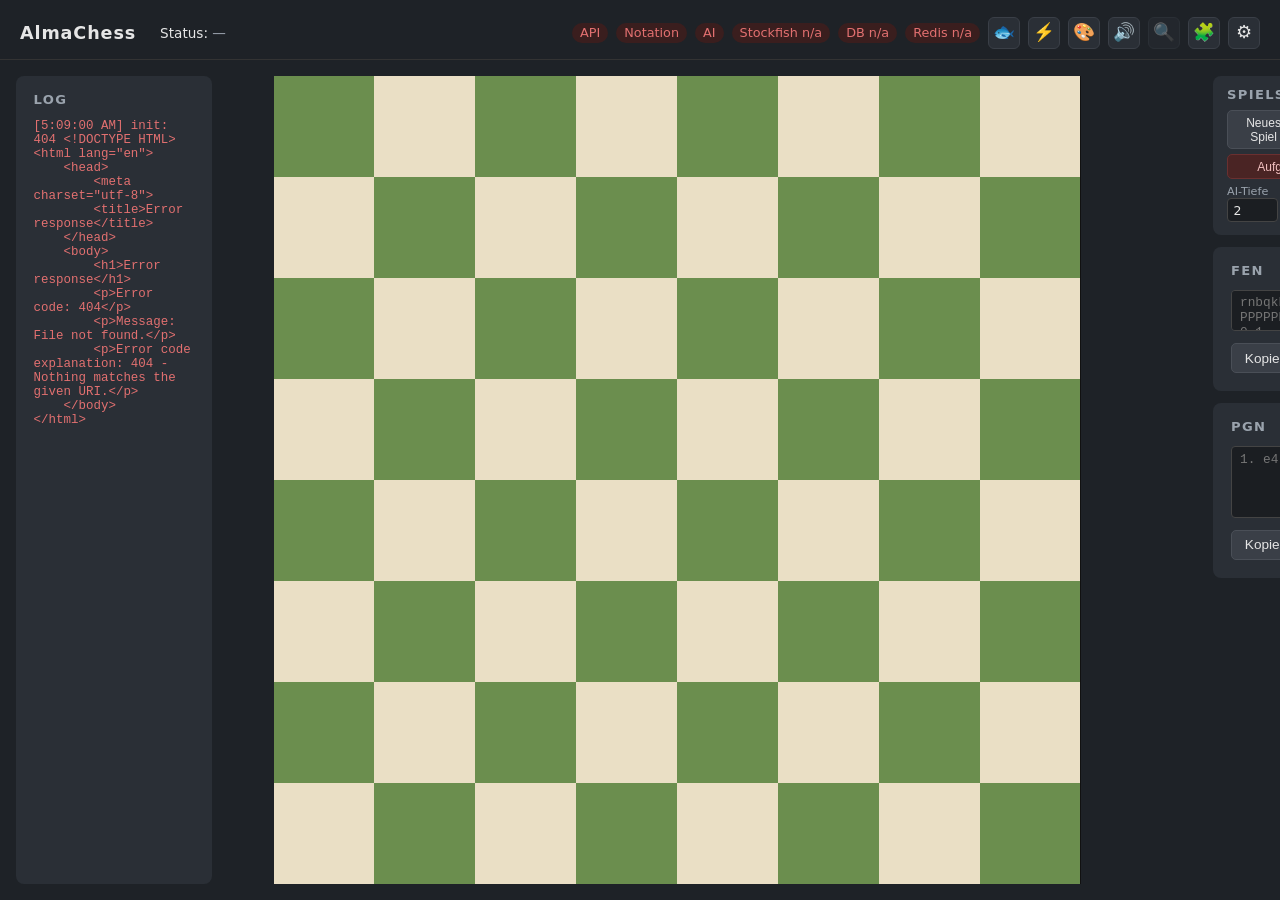
==== commit c0199b5a: "features and more tests" ====
--- a/web/html/index.html
+++ b/web/html/index.html
@@ -4,7 +4,7 @@
   <meta charset="utf-8" />
   <title>AlmaChess — Test Frontend</title>
   <meta name="viewport" content="width=device-width, initial-scale=1" />
-  <link rel="stylesheet" href="styles.css?v=20260503-12" />
+  <link rel="stylesheet" href="styles.css?v=20260503-13" />
 </head>
 <body>
   <header>
@@ -29,6 +29,7 @@
       <button id="btn-theme-menu" class="icon-btn" title="Brett-Theme" aria-haspopup="true" aria-expanded="false">🎨</button>
       <button id="btn-sound-menu" class="icon-btn" title="Sounds" aria-haspopup="true" aria-expanded="false">🔊</button>
       <button id="btn-analysis-toggle" class="icon-btn analysis-off" title="Analyse ein/aus" aria-pressed="false">🔍</button>
+      <button id="btn-puzzle-menu" class="icon-btn" title="Stellung aufbauen" aria-pressed="false">🧩</button>
       <button id="btn-db-menu" class="icon-btn" title="Datenbank-Menü" aria-haspopup="true" aria-expanded="false">⚙</button>
     </div>
 
@@ -197,6 +198,43 @@
 
   <main>
     <aside class="log-col">
+      <div id="setup-panel" class="panel setup-panel" hidden>
+        <h2>Stellung aufbauen</h2>
+        <div class="setup-side-row">
+          <label><input type="radio" name="setup-turn" value="w" checked /> Weiß am Zug</label>
+          <label><input type="radio" name="setup-turn" value="b" /> Schwarz am Zug</label>
+        </div>
+        <div class="setup-palette-label">Weiß</div>
+        <div class="setup-palette" data-color="white">
+          <button class="setup-piece piece-white" data-piece="K" title="König">♚</button>
+          <button class="setup-piece piece-white" data-piece="Q" title="Dame">♛</button>
+          <button class="setup-piece piece-white" data-piece="R" title="Turm">♜</button>
+          <button class="setup-piece piece-white" data-piece="B" title="Läufer">♝</button>
+          <button class="setup-piece piece-white" data-piece="N" title="Springer">♞</button>
+          <button class="setup-piece piece-white" data-piece="P" title="Bauer">♟</button>
+        </div>
+        <div class="setup-palette-label">Schwarz</div>
+        <div class="setup-palette" data-color="black">
+          <button class="setup-piece piece-black" data-piece="k" title="König">♚</button>
+          <button class="setup-piece piece-black" data-piece="q" title="Dame">♛</button>
+          <button class="setup-piece piece-black" data-piece="r" title="Turm">♜</button>
+          <button class="setup-piece piece-black" data-piece="b" title="Läufer">♝</button>
+          <button class="setup-piece piece-black" data-piece="n" title="Springer">♞</button>
+          <button class="setup-piece piece-black" data-piece="p" title="Bauer">♟</button>
+        </div>
+        <div class="setup-palette setup-palette-tools">
+          <button class="setup-piece setup-tool" data-piece="x" title="Feld leeren">🗑️</button>
+        </div>
+        <div class="setup-hint" id="setup-hint">Wähle links eine Figur, klicke aufs Brett. Brett-Figuren per Drag verschieben.</div>
+        <div class="setup-buttons">
+          <button id="btn-setup-empty" type="button">Leeres Brett</button>
+          <button id="btn-setup-start" type="button">Startstellung</button>
+        </div>
+        <div class="setup-buttons">
+          <button id="btn-setup-apply" type="button" class="primary">Übernehmen</button>
+          <button id="btn-setup-cancel" type="button">Abbrechen</button>
+        </div>
+      </div>
       <div class="panel log-panel">
         <h2>Log</h2>
         <pre id="log"></pre>
@@ -289,6 +327,6 @@
     </div>
   </div>
 
-  <script src="app.js?v=20260503-12"></script>
+  <script src="app.js?v=20260503-13"></script>
 </body>
 </html>
--- a/web/html/styles.css
+++ b/web/html/styles.css
@@ -431,6 +431,96 @@
   flex-direction: column;
   min-height: 0;
 }
+
+.setup-panel {
+  display: flex;
+  flex-direction: column;
+  gap: 0.5rem;
+  margin-bottom: 0.6rem;
+}
+.setup-panel[hidden] { display: none; }
+.setup-panel h2 {
+  margin: 0;
+  font-size: 0.95rem;
+  color: var(--fg);
+}
+.setup-side-row {
+  display: flex;
+  gap: 0.6rem;
+  font-size: 0.78rem;
+  color: var(--muted);
+}
+.setup-palette-label {
+  font-size: 0.7rem;
+  color: var(--muted);
+  text-transform: uppercase;
+  letter-spacing: 0.05em;
+  margin-top: 0.1rem;
+}
+.setup-palette {
+  display: grid;
+  grid-template-columns: repeat(6, 1fr);
+  gap: 0.25rem;
+}
+.setup-palette-tools {
+  grid-template-columns: repeat(6, 1fr);
+}
+.setup-piece {
+  background: #1a1d22;
+  border: 1px solid #3a3f47;
+  border-radius: 4px;
+  cursor: pointer;
+  font-size: 1.5rem;
+  line-height: 1;
+  padding: 0.3rem 0;
+  display: flex;
+  align-items: center;
+  justify-content: center;
+  user-select: none;
+}
+.setup-piece:hover { background: #33383f; }
+.setup-piece.piece-white { color: #ffffff; text-shadow: 0 0 2px #000, 1px 0 1px #000, -1px 0 1px #000, 0 1px 1px #000, 0 -1px 1px #000; }
+.setup-piece.piece-black { color: #111111; text-shadow: 0 1px 1px rgba(255,255,255,0.15); }
+.setup-piece.setup-tool   { color: var(--fg); font-size: 1.1rem; }
+.setup-piece.selected {
+  border-color: var(--ok);
+  background: #1e3a24;
+  box-shadow: 0 0 0 1px var(--ok);
+}
+.setup-hint {
+  font-size: 0.72rem;
+  color: var(--muted);
+  line-height: 1.3;
+}
+.setup-hint.err { color: var(--bad); }
+.setup-buttons {
+  display: grid;
+  grid-template-columns: 1fr 1fr;
+  gap: 0.4rem;
+}
+.setup-buttons button {
+  background: #3a3f47;
+  color: var(--fg);
+  border: none;
+  border-radius: 4px;
+  padding: 0.4rem 0.5rem;
+  cursor: pointer;
+  font-size: 0.85rem;
+}
+.setup-buttons button:hover { background: #4a505a; }
+.setup-buttons button.primary {
+  background: #1e6b2a;
+}
+.setup-buttons button.primary:hover { background: #258a36; }
+.setup-buttons button.primary[disabled] {
+  background: #2a3a2c;
+  color: var(--muted);
+  cursor: not-allowed;
+}
+
+#board.setup-mode .sq { cursor: copy; }
+#board.setup-mode .sq[draggable="true"] { cursor: grab; }
+#board.setup-mode .sq.setup-target { outline: 2px solid var(--ok); outline-offset: -2px; }
 #log {
   margin: 0;
   flex: 1 1 auto;
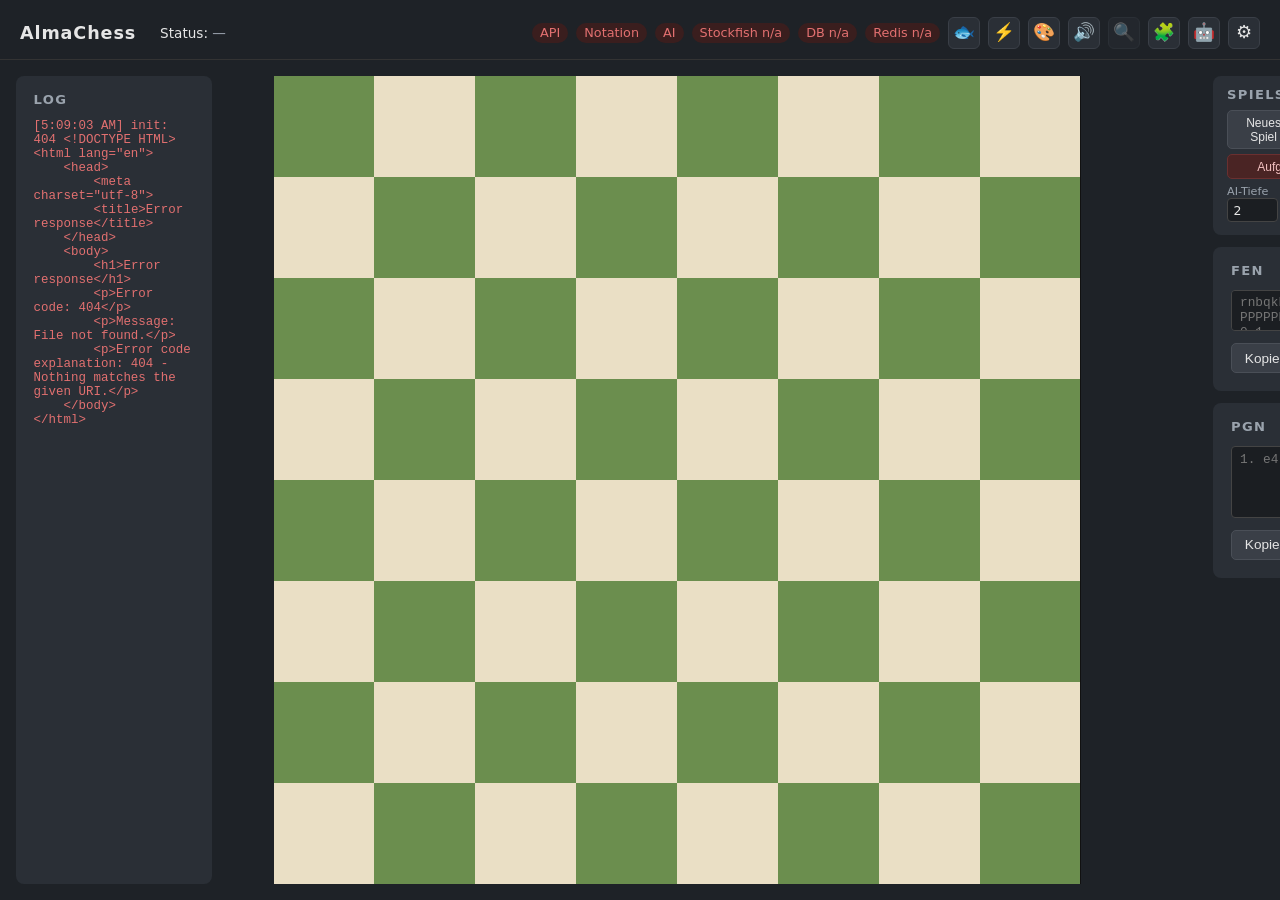
==== commit 74c9d0b4: "lichess api, hosting requirements" ====
--- a/web/html/index.html
+++ b/web/html/index.html
@@ -4,7 +4,7 @@
   <meta charset="utf-8" />
   <title>AlmaChess — Test Frontend</title>
   <meta name="viewport" content="width=device-width, initial-scale=1" />
-  <link rel="stylesheet" href="styles.css?v=20260503-13" />
+  <link rel="stylesheet" href="styles.css?v=20260512-18" />
 </head>
 <body>
   <header>
@@ -30,7 +30,86 @@
       <button id="btn-sound-menu" class="icon-btn" title="Sounds" aria-haspopup="true" aria-expanded="false">🔊</button>
       <button id="btn-analysis-toggle" class="icon-btn analysis-off" title="Analyse ein/aus" aria-pressed="false">🔍</button>
       <button id="btn-puzzle-menu" class="icon-btn" title="Stellung aufbauen" aria-pressed="false">🧩</button>
+      <button id="btn-lichess-menu" class="icon-btn" title="Lichess-Bot" aria-haspopup="true" aria-expanded="false">🤖</button>
       <button id="btn-db-menu" class="icon-btn" title="Datenbank-Menü" aria-haspopup="true" aria-expanded="false">⚙</button>
+    </div>
+
+    <div id="lichess-menu" class="db-menu lichess-menu" hidden>
+      <div class="db-menu-header">
+        <strong>Lichess-Bot</strong>
+        <span class="db-menu-backend">Status: <span id="lichess-status-label">—</span></span>
+      </div>
+
+      <div id="lichess-tokens" class="lichess-tokens">
+        <span class="lichess-token-row">
+          <span class="lichess-token-name">Board-Token (Mensch)</span>
+          <span id="lichess-board-state" class="lichess-token-state">—</span>
+        </span>
+        <span class="lichess-token-row">
+          <span class="lichess-token-name">Bot-Token (Stockfish)</span>
+          <span id="lichess-bot-state" class="lichess-token-state">—</span>
+        </span>
+      </div>
+
+      <label class="db-menu-row">Lichess-Bot-Username
+        <input id="lichess-bot-username" type="text" placeholder="z.B. maia1" />
+      </label>
+
+      <div class="db-menu-row">
+        <span>Modus</span>
+        <div class="fish-mode-row">
+          <label><input type="radio" name="lichess-mode" value="board" checked /> Ich spiele</label>
+          <label><input type="radio" name="lichess-mode" value="bot" /> Stockfish spielt</label>
+        </div>
+      </div>
+
+      <div class="db-menu-row">
+        <span>Farbe</span>
+        <div class="fish-mode-row">
+          <label><input type="radio" name="lichess-color" value="white" /> Weiß</label>
+          <label><input type="radio" name="lichess-color" value="black" /> Schwarz</label>
+          <label><input type="radio" name="lichess-color" value="random" checked /> Zufall</label>
+        </div>
+      </div>
+
+      <label class="db-menu-row">Zeitmodus
+        <select id="lichess-time-control">
+          <optgroup label="Live (mit Uhr)">
+            <option value="3+2" selected>Blitz 3+2</option>
+            <option value="5+0">Blitz 5+0</option>
+            <option value="10+0">Rapid 10+0</option>
+            <option value="15+10">Rapid 15+10</option>
+            <option value="30+0">Classical 30+0</option>
+            <option value="60+0">Classical 60+0</option>
+          </optgroup>
+          <optgroup label="Ohne Uhr (Korrespondenz)">
+            <option value="1d">1 Tag pro Zug</option>
+            <option value="3d">3 Tage pro Zug</option>
+            <option value="14d">14 Tage pro Zug</option>
+          </optgroup>
+        </select>
+      </label>
+      <div class="lichess-time-active">
+        Aktiv: <span id="lichess-time-active-label">Blitz 3+2</span>
+        <span class="lichess-time-hint" id="lichess-time-hint" hidden>
+          Hinweis: Maia-Bots lehnen Korrespondenz häufig ab.
+        </span>
+      </div>
+
+      <label class="db-autosave-toggle">
+        <input id="chk-lichess-rated" type="checkbox" /> Rated
+      </label>
+
+      <div class="db-menu-buttons">
+        <button id="btn-lichess-challenge" type="button" class="primary">Bot herausfordern</button>
+        <button id="btn-lichess-resign" type="button" class="danger" disabled>Aufgeben</button>
+        <button id="btn-lichess-disconnect" type="button" disabled>Trennen</button>
+      </div>
+
+      <div class="fish-advanced-hint">
+        Engine-Hilfe ist nur über die Lichess-Bot-API erlaubt. Mensch-gegen-Bot-Spiele
+        laufen ohne Stockfish-Unterstützung.
+      </div>
     </div>
 
     <div id="theme-menu" class="db-menu theme-menu" hidden>
@@ -327,6 +406,6 @@
     </div>
   </div>
 
-  <script src="app.js?v=20260503-13"></script>
+  <script src="app.js?v=20260512-18"></script>
 </body>
 </html>
--- a/web/html/styles.css
+++ b/web/html/styles.css
@@ -579,6 +579,40 @@
 .time-menu  { width: 22rem; }
 .theme-menu { width: 18rem; }
 .sound-menu { width: 18rem; }
+.lichess-menu { width: 22rem; }
+
+.lichess-tokens {
+  display: flex;
+  flex-direction: column;
+  gap: 0.25rem;
+  margin-bottom: 0.4rem;
+}
+.lichess-token-row {
+  display: flex;
+  justify-content: space-between;
+  font-size: 0.8rem;
+  color: var(--muted);
+}
+.lichess-token-state {
+  font-weight: 600;
+}
+.lichess-token-state.up   { color: #58c47f; }
+.lichess-token-state.down { color: #d97a7a; }
+
+.lichess-time-active {
+  font-size: 0.8rem;
+  color: var(--muted);
+  margin: -0.2rem 0 0.4rem 0;
+}
+.lichess-time-active span#lichess-time-active-label {
+  color: var(--fg);
+  font-weight: 600;
+}
+.lichess-time-hint {
+  display: block;
+  color: #d9b06a;
+  margin-top: 0.15rem;
+}
 
 .theme-presets {
   display: flex;
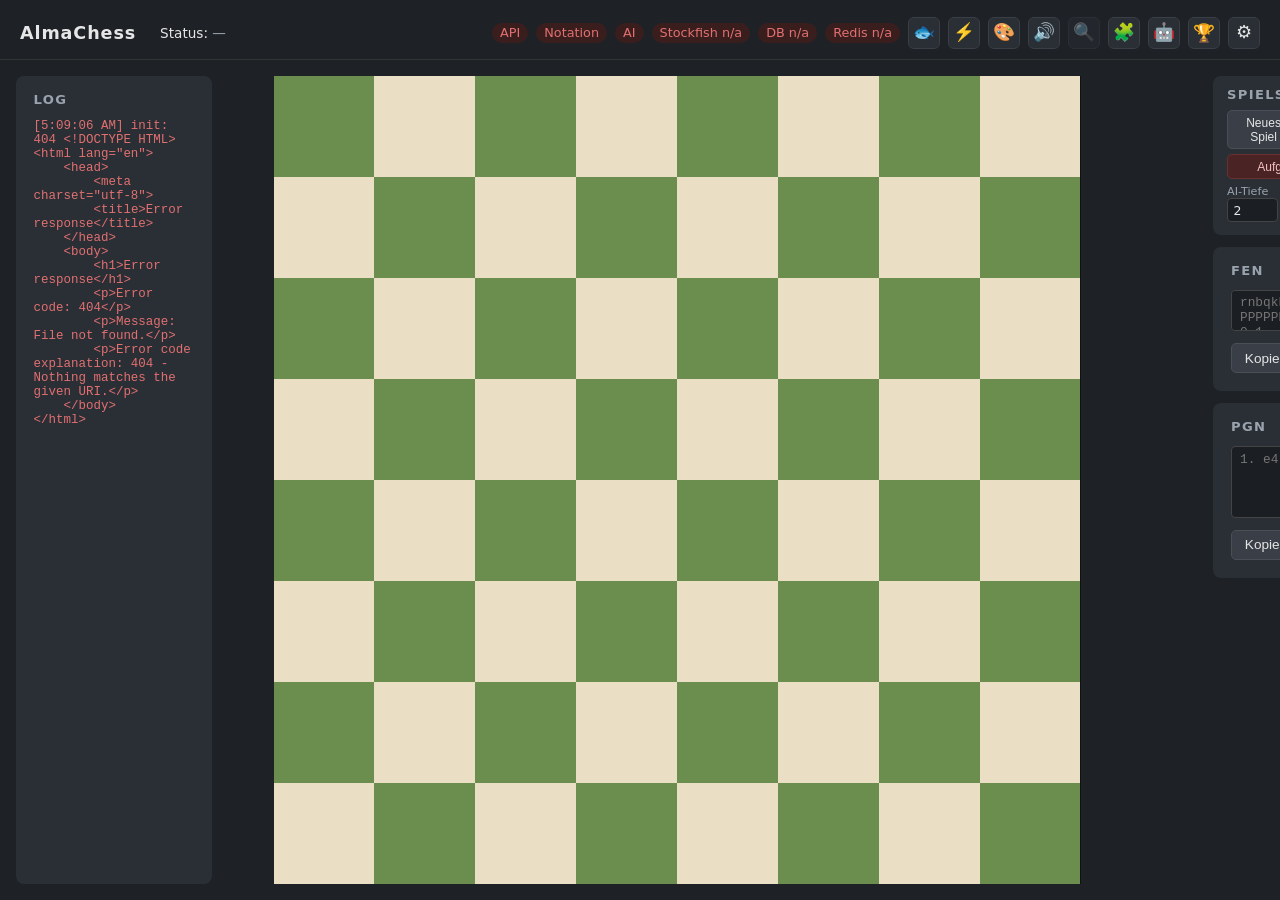
==== commit 8ea83463: "Tournament connection implementation" ====
--- a/web/html/index.html
+++ b/web/html/index.html
@@ -31,6 +31,7 @@
       <button id="btn-analysis-toggle" class="icon-btn analysis-off" title="Analyse ein/aus" aria-pressed="false">🔍</button>
       <button id="btn-puzzle-menu" class="icon-btn" title="Stellung aufbauen" aria-pressed="false">🧩</button>
       <button id="btn-lichess-menu" class="icon-btn" title="Lichess-Bot" aria-haspopup="true" aria-expanded="false">🤖</button>
+      <a href="tournament.html" class="icon-btn" title="Tournament-Bot" style="text-decoration:none">🏆</a>
       <button id="btn-db-menu" class="icon-btn" title="Datenbank-Menü" aria-haspopup="true" aria-expanded="false">⚙</button>
     </div>
 
